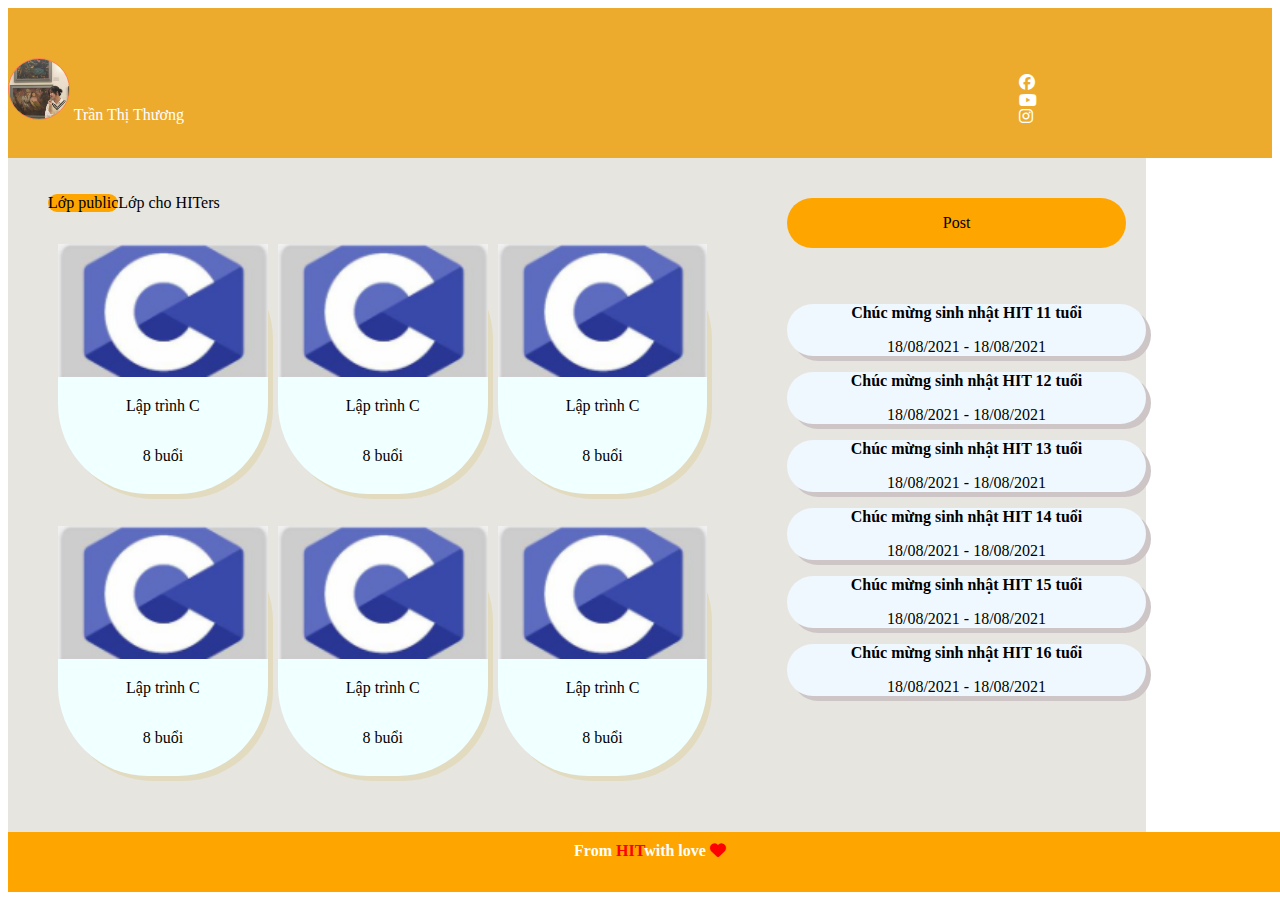
==== BTVN_5/index.html @ db040f81 "Buoi4" ====
<!DOCTYPE html>
<html lang="en">
<head>
    <meta charset="UTF-8">
    <meta http-equiv="X-UA-Compatible" content="IE=edge">
    <meta name="viewport" content="width=device-width, initial-scale=1.0">
    <link rel="stylesheet" href="./style.css">
    <link rel="stylesheet" href="https://cdnjs.cloudflare.com/ajax/libs/font-awesome/6.2.0/css/all.min.css">
    <title>Document</title>
</head>
<body>
    <div class="header">
        <div class="header_left">
            <img src="./hi.jpg" alt="" style=" width: 60px; height: 60px; border:  1px solid coral; border-radius: 50%;">
            <span>Trần Thị Thương </span>
        </div>
       <ul class="header_right">
        <li ><i class="fa-brands fa-facebook"></i></li>
        <li ></li><i class="fa-brands fa-youtube"></i></li>
        <li ><i class="fa-brands fa-instagram"></i></li>
       </ul>
    </div>
    <div class="body">
        <div class="body_left">
            <ul class="body_left_head">
                <li style="background-color: orange; border-radius: 90px ;">Lớp public</li>
                <li style="border-radius: 90px; ">Lớp cho HITers</li>
            </ul>
            <ul class="body_left_nav1">
                <li class="box">
                    <div class="img"><img src="./ảnh.png" alt="" style="width:100%"></div>
                    <p>Lập trình C</p>
                    <p>8 buổi</p>
                    
                </li>
                <li class="box">
                    <div class="img"> <img src="./ảnh.png" alt=""  style="width:100%"></div>
                    <p>Lập trình C</p>
                    <p>8 buổi</p>
                </li>
                <li class="box">
                    <div class="img"><img src="./ảnh.png" alt=""  style="width:100%"></div>
                    <p>Lập trình C</p>
                    <p>8 buổi</p>
                </li>
            </ul>
            <ul class="body_left_nav1">
                <li class="box">
                    <div class="img"><img src="./ảnh.png" alt=""  style="width:100%"></div>
                    <p>Lập trình C</p>
                    <p>8 buổi</p>
                    
                </li>
                <li class="box">
                    <div class="img"> <img src="./ảnh.png" alt=""  style="width:100%"></div>
                    <p>Lập trình C</p>
                    <p>8 buổi</p>
                </li>
                <li class="box">
                    <div class="img"><img src="./ảnh.png" alt=""  style="width:100%"></div>
                    <p>Lập trình C</p>
                    <p>8 buổi</p>
                </li>
            </ul>
        </div>
        <div class="body_right">
            <div class="body_right_head" >
                 <p>Post</p>
            </div>

            <ul>
                <li class="box3">
                    <b>Chúc mừng sinh nhật HIT 11 tuổi</b>
                    <p>18/08/2021 - 18/08/2021</p>
                </li>
                <li class="box3">
                    <b>Chúc mừng sinh nhật HIT 12 tuổi</b>
                    <p>18/08/2021 - 18/08/2021</p>
                </li>
                <li class="box3">
                    <b>Chúc mừng sinh nhật HIT 13 tuổi</b>
                    <p>18/08/2021 - 18/08/2021</p>
                </li>
                <li class="box3">
                    <b>Chúc mừng sinh nhật HIT 14 tuổi</b>
                    <p>18/08/2021 - 18/08/2021</p>
                </li>
                <li class="box3">
                    <b>Chúc mừng sinh nhật HIT 15 tuổi</b>
                    <p>18/08/2021 - 18/08/2021</p>
                </li>
                <li class="box3">
                    <b>Chúc mừng sinh nhật HIT 16 tuổi</b>
                    <p>18/08/2021 - 18/08/2021</p>
                </li>

            </ul>
        </div>
    </div>
    <div class="footer">
        <b>From <span style="color: red;">HIT</span>with love <i class="fa-sharp fa-solid fa-heart" style="color: red;"></i></b>
    </div>
</body>
</html>
---- BTVN_5/style.css ----
.header{
    width: 100%;
    height: 150px;
    display: flex;
    top: 0px;
    background-color: rgb(237, 171, 46);
    color: white;
   
}

.header_left{
    width: 80%;
   padding : 50px 0px 50px; 
    float: left;
}

.header_right{
    display: flex;
    flex-direction: column;
    width: 20%;
    padding: 50px  0px;
    list-style: none;
    
}



.body{
    width: 90%;
    text-align: center;
    align-content: center;
    height:max-content;
    background-color: rgb(231, 229, 224);
    display: flex;
}

.body_left{
    width: 65%;
    height:700;
    margin: 20px 0px 40px 0px;
    
    display: flex;
    flex-direction:column;
}

.body_left_head{
    display: flex;
    float: left;
    width: fit-content;
    list-style: none;

}

.body_left_nav1{
    display: flex;
    align-content: space-around;
    list-style: none;
}

.body_left_nav2{
    display: flex;
    align-content:space-between;
    list-style: none;
}


.box{
    display: flex;
    flex-direction: column;
    width: 30%;
    height: 250px;
    border-radius: 90px;
    background-color: azure;
    box-shadow: 5px 5px rgb(226, 219, 192);
    margin-left: 10px;
}

.body_right{
    width: 35%;
    display: flex;
    flex-direction: column;
}

.body_right_head{
    width: 85%; 
    background-color: orange; 
    border-radius: 90px ; 
    text-align: center;
    margin: 40px;
}
.box3{
    width: 100%;
    list-style: none;
    text-align: center;
    border-radius: 50px;
    background-color: aliceblue;
    box-shadow: 5px 5px rgb(206, 198, 198);
}


.footer{
    /* margin: auto; */
    padding: 10px;
    width: 100%;
    height: 40px;
    background-color: orange;
    text-align: center;
    color: white;
}
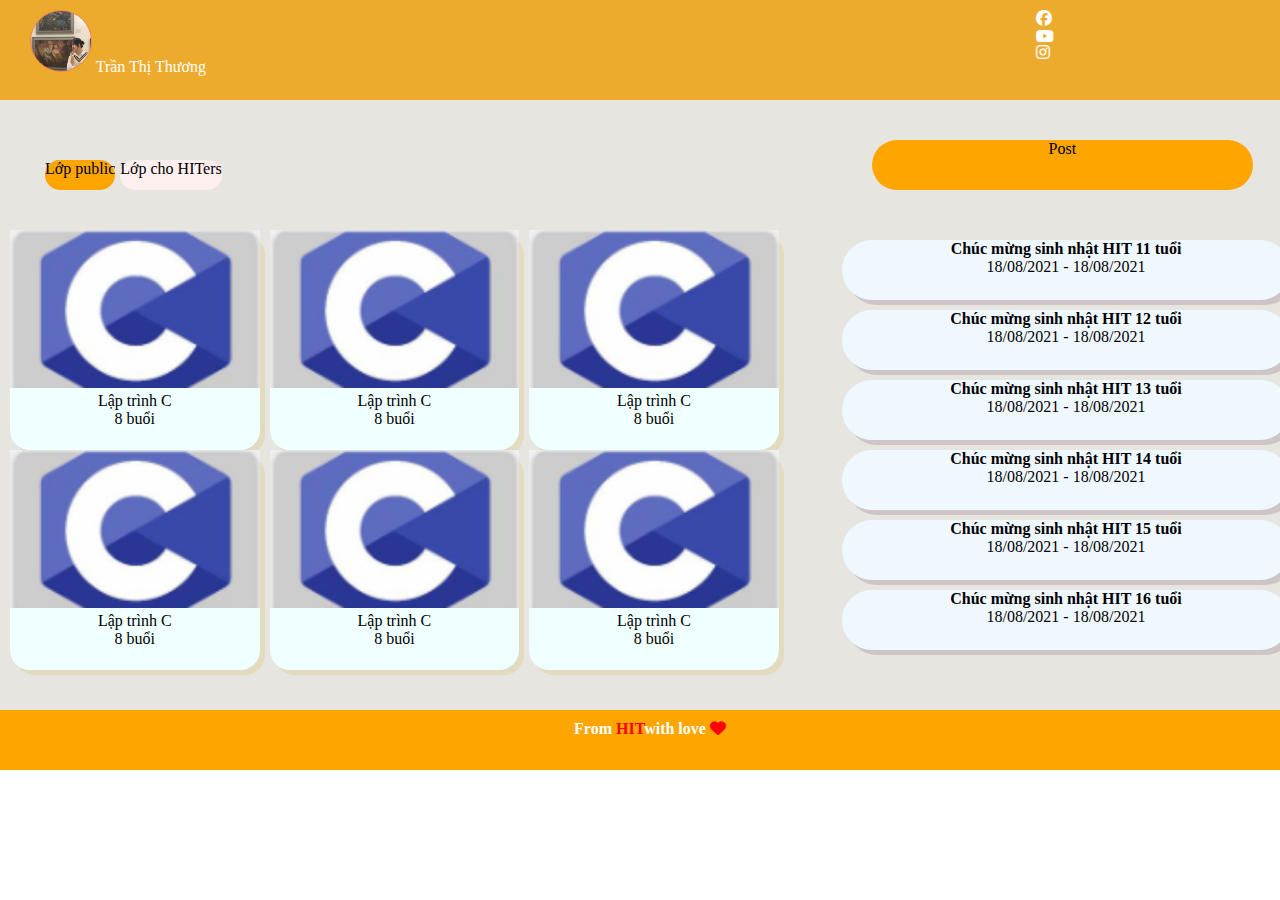
==== commit 2b6c4510: "Add files via upload" ====
--- a/BTVN_5/index.html
+++ b/BTVN_5/index.html
@@ -1,104 +1,104 @@
-<!DOCTYPE html>
-<html lang="en">
-<head>
-    <meta charset="UTF-8">
-    <meta http-equiv="X-UA-Compatible" content="IE=edge">
-    <meta name="viewport" content="width=device-width, initial-scale=1.0">
-    <link rel="stylesheet" href="./style.css">
-    <link rel="stylesheet" href="https://cdnjs.cloudflare.com/ajax/libs/font-awesome/6.2.0/css/all.min.css">
-    <title>Document</title>
-</head>
-<body>
-    <div class="header">
-        <div class="header_left">
-            <img src="./hi.jpg" alt="" style=" width: 60px; height: 60px; border:  1px solid coral; border-radius: 50%;">
-            <span>Trần Thị Thương </span>
-        </div>
-       <ul class="header_right">
-        <li ><i class="fa-brands fa-facebook"></i></li>
-        <li ></li><i class="fa-brands fa-youtube"></i></li>
-        <li ><i class="fa-brands fa-instagram"></i></li>
-       </ul>
-    </div>
-    <div class="body">
-        <div class="body_left">
-            <ul class="body_left_head">
-                <li style="background-color: orange; border-radius: 90px ;">Lớp public</li>
-                <li style="border-radius: 90px; ">Lớp cho HITers</li>
-            </ul>
-            <ul class="body_left_nav1">
-                <li class="box">
-                    <div class="img"><img src="./ảnh.png" alt="" style="width:100%"></div>
-                    <p>Lập trình C</p>
-                    <p>8 buổi</p>
-                    
-                </li>
-                <li class="box">
-                    <div class="img"> <img src="./ảnh.png" alt=""  style="width:100%"></div>
-                    <p>Lập trình C</p>
-                    <p>8 buổi</p>
-                </li>
-                <li class="box">
-                    <div class="img"><img src="./ảnh.png" alt=""  style="width:100%"></div>
-                    <p>Lập trình C</p>
-                    <p>8 buổi</p>
-                </li>
-            </ul>
-            <ul class="body_left_nav1">
-                <li class="box">
-                    <div class="img"><img src="./ảnh.png" alt=""  style="width:100%"></div>
-                    <p>Lập trình C</p>
-                    <p>8 buổi</p>
-                    
-                </li>
-                <li class="box">
-                    <div class="img"> <img src="./ảnh.png" alt=""  style="width:100%"></div>
-                    <p>Lập trình C</p>
-                    <p>8 buổi</p>
-                </li>
-                <li class="box">
-                    <div class="img"><img src="./ảnh.png" alt=""  style="width:100%"></div>
-                    <p>Lập trình C</p>
-                    <p>8 buổi</p>
-                </li>
-            </ul>
-        </div>
-        <div class="body_right">
-            <div class="body_right_head" >
-                 <p>Post</p>
-            </div>
-
-            <ul>
-                <li class="box3">
-                    <b>Chúc mừng sinh nhật HIT 11 tuổi</b>
-                    <p>18/08/2021 - 18/08/2021</p>
-                </li>
-                <li class="box3">
-                    <b>Chúc mừng sinh nhật HIT 12 tuổi</b>
-                    <p>18/08/2021 - 18/08/2021</p>
-                </li>
-                <li class="box3">
-                    <b>Chúc mừng sinh nhật HIT 13 tuổi</b>
-                    <p>18/08/2021 - 18/08/2021</p>
-                </li>
-                <li class="box3">
-                    <b>Chúc mừng sinh nhật HIT 14 tuổi</b>
-                    <p>18/08/2021 - 18/08/2021</p>
-                </li>
-                <li class="box3">
-                    <b>Chúc mừng sinh nhật HIT 15 tuổi</b>
-                    <p>18/08/2021 - 18/08/2021</p>
-                </li>
-                <li class="box3">
-                    <b>Chúc mừng sinh nhật HIT 16 tuổi</b>
-                    <p>18/08/2021 - 18/08/2021</p>
-                </li>
-
-            </ul>
-        </div>
-    </div>
-    <div class="footer">
-        <b>From <span style="color: red;">HIT</span>with love <i class="fa-sharp fa-solid fa-heart" style="color: red;"></i></b>
-    </div>
-</body>
+<!DOCTYPE html>
+<html lang="en">
+<head>
+    <meta charset="UTF-8">
+    <meta http-equiv="X-UA-Compatible" content="IE=edge">
+    <meta name="viewport" content="width=device-width, initial-scale=1.0">
+    <link rel="stylesheet" href="./style.css">
+    <link rel="stylesheet" href="https://cdnjs.cloudflare.com/ajax/libs/font-awesome/6.2.0/css/all.min.css">
+    <title>Document</title>
+</head>
+<body>
+    <div class="header">
+        <div class="header_left">
+            <img src="./hi.jpg" alt="" style=" width: 60px; height: 60px; border:  1px solid coral; border-radius: 50%;">
+            <span>Trần Thị Thương </span>
+        </div>
+       <ul class="header_right">
+        <li ><i class="fa-brands fa-facebook"></i></li>
+        <li ></li><i class="fa-brands fa-youtube"></i></li>
+        <li ><i class="fa-brands fa-instagram"></i></li>
+       </ul>
+    </div>
+    <div class="body">
+        <div class="body_left">
+            <ul class="body_left_head">
+                <li style="background-color: orange; border-radius: 90px ; margin: 0px 5px ;">Lớp public</li>
+                <li style="border-radius: 90px; background-color: #ffefef; border-radius: 90px ;">Lớp cho HITers</li>
+            </ul>
+            <ul class="body_left_nav1">
+                <li class="box">
+                    <div class="img"><img src="./ảnh.png" alt="" style="width:100%; " ></div>
+                    <p>Lập trình C</p>
+                    <p>8 buổi</p>
+                    
+                </li>
+                <li class="box">
+                    <div class="img"> <img src="./ảnh.png" alt=""  style="width:100%"></div>
+                    <p>Lập trình C</p>
+                    <p>8 buổi</p>
+                </li>
+                <li class="box">
+                    <div class="img"><img src="./ảnh.png" alt=""  style="width:100%"></div>
+                    <p>Lập trình C</p>
+                    <p>8 buổi</p>
+                </li>
+            </ul>
+            <ul class="body_left_nav1">
+                <li class="box">
+                    <div class="img"><img src="./ảnh.png" alt=""  style="width:100%"></div>
+                    <p>Lập trình C</p>
+                    <p>8 buổi</p>
+                    
+                </li>
+                <li class="box">
+                    <div class="img"> <img src="./ảnh.png" alt=""  style="width:100%"></div>
+                    <p>Lập trình C</p>
+                    <p>8 buổi</p>
+                </li>
+                <li class="box">
+                    <div class="img"><img src="./ảnh.png" alt=""  style="width:100%"></div>
+                    <p>Lập trình C</p>
+                    <p>8 buổi</p>
+                </li>
+            </ul>
+        </div>
+        <div class="body_right">
+            <div class="body_right_head" >
+                 <p >Post</p>
+            </div>
+
+            <ul>
+                <li class="box3">
+                    <b>Chúc mừng sinh nhật HIT 11 tuổi</b>
+                    <p>18/08/2021 - 18/08/2021</p>
+                </li>
+                <li class="box3">
+                    <b>Chúc mừng sinh nhật HIT 12 tuổi</b>
+                    <p>18/08/2021 - 18/08/2021</p>
+                </li>
+                <li class="box3">
+                    <b>Chúc mừng sinh nhật HIT 13 tuổi</b>
+                    <p>18/08/2021 - 18/08/2021</p>
+                </li>
+                <li class="box3">
+                    <b>Chúc mừng sinh nhật HIT 14 tuổi</b>
+                    <p>18/08/2021 - 18/08/2021</p>
+                </li>
+                <li class="box3">
+                    <b>Chúc mừng sinh nhật HIT 15 tuổi</b>
+                    <p>18/08/2021 - 18/08/2021</p>
+                </li>
+                <li class="box3">
+                    <b>Chúc mừng sinh nhật HIT 16 tuổi</b>
+                    <p>18/08/2021 - 18/08/2021</p>
+                </li>
+
+            </ul>
+        </div>
+    </div>
+    <div class="footer">
+        <b>From <span style="color: red;">HIT</span>with love <i class="fa-sharp fa-solid fa-heart" style="color: red;"></i></b>
+    </div>
+</body>
 </html>--- a/BTVN_5/style.css
+++ b/BTVN_5/style.css
@@ -1,110 +1,129 @@
-.header{
-    width: 100%;
-    height: 150px;
-    display: flex;
-    top: 0px;
-    background-color: rgb(237, 171, 46);
-    color: white;
-   
-}
-
-.header_left{
-    width: 80%;
-   padding : 50px 0px 50px; 
-    float: left;
-}
-
-.header_right{
-    display: flex;
-    flex-direction: column;
-    width: 20%;
-    padding: 50px  0px;
-    list-style: none;
-    
-}
-
-
-
-.body{
-    width: 90%;
-    text-align: center;
-    align-content: center;
-    height:max-content;
-    background-color: rgb(231, 229, 224);
-    display: flex;
-}
-
-.body_left{
-    width: 65%;
-    height:700;
-    margin: 20px 0px 40px 0px;
-    
-    display: flex;
-    flex-direction:column;
-}
-
-.body_left_head{
-    display: flex;
-    float: left;
-    width: fit-content;
-    list-style: none;
-
-}
-
-.body_left_nav1{
-    display: flex;
-    align-content: space-around;
-    list-style: none;
-}
-
-.body_left_nav2{
-    display: flex;
-    align-content:space-between;
-    list-style: none;
-}
-
-
-.box{
-    display: flex;
-    flex-direction: column;
-    width: 30%;
-    height: 250px;
-    border-radius: 90px;
-    background-color: azure;
-    box-shadow: 5px 5px rgb(226, 219, 192);
-    margin-left: 10px;
-}
-
-.body_right{
-    width: 35%;
-    display: flex;
-    flex-direction: column;
-}
-
-.body_right_head{
-    width: 85%; 
-    background-color: orange; 
-    border-radius: 90px ; 
-    text-align: center;
-    margin: 40px;
-}
-.box3{
-    width: 100%;
-    list-style: none;
-    text-align: center;
-    border-radius: 50px;
-    background-color: aliceblue;
-    box-shadow: 5px 5px rgb(206, 198, 198);
-}
-
-
-.footer{
-    /* margin: auto; */
-    padding: 10px;
-    width: 100%;
-    height: 40px;
-    background-color: orange;
-    text-align: center;
-    color: white;
-}
-
+*{
+    margin: 0;
+    padding: 0;
+}
+
+.header{
+    width: 100%;
+    height: 100px;
+    display: flex;
+    top: 0px;
+    background-color: rgb(237, 171, 46);
+    color: white;
+    justify-content: space-between;
+   
+}
+
+.header_left{
+    width: 80%;
+   padding : 10px 30px 50px; 
+    float: left;
+}
+
+.header_right{
+    display: flex;
+    flex-direction: column;
+    width: 20%;
+    padding: 10px  0px;
+    list-style: none;
+    
+}
+
+
+
+.body{
+    width: 100%;
+    text-align: center;
+    align-content: center;
+    height:max-content;
+    background-color: rgb(231, 229, 224);
+    display: flex;
+}
+
+.body_left{
+    width: 65%;
+    height:700;
+    margin: 20px 0px 40px 0px;
+    
+    display: flex;
+    flex-direction:column;
+}
+
+.body_left_head{
+    display: flex;
+    float: left;
+    width: fit-content;
+    list-style: none;
+    justify-content: space-around;
+    margin: 40px;
+    text-align:center;
+    height: 30px;
+
+}
+
+.body_left_nav1{
+    display: flex;
+   
+    list-style: none;
+}
+
+.body_left_nav2{
+    display: flex;
+  
+    list-style: none;
+}
+
+
+.box{
+    display: flex;
+    flex-direction: column;
+    width: 30%;
+    height: 220px;
+    border-radius: 20px;
+    /* overflow: hidden; */
+    background-color: azure;
+    box-shadow: 5px 5px rgb(226, 219, 192);
+    margin-left: 10px;
+}
+
+/* p{
+    margin: 0;
+} */
+
+.body_right{
+    width: 35%;
+    display: flex;
+    flex-direction: column;
+}
+
+.body_right_head{
+    width: 85%; 
+    background-color: orange; 
+    border-radius: 90px ; 
+    text-align: center;
+    margin: 40px;
+    text-align:center;
+    height: 50px;
+}
+.box3{
+    width: 100%;
+    height: 60px;
+    list-style: none;
+    text-align: center;
+    border-radius: 50px;
+    background-color: aliceblue;
+    box-shadow: 5px 5px rgb(206, 198, 198);
+    margin: 10px;
+}
+
+
+.footer{
+    /* margin: auto; */
+    padding: 10px;
+    width: 100%;
+    height: 40px;
+    background-color: orange;
+    text-align: center;
+    color: white;
+}
+
